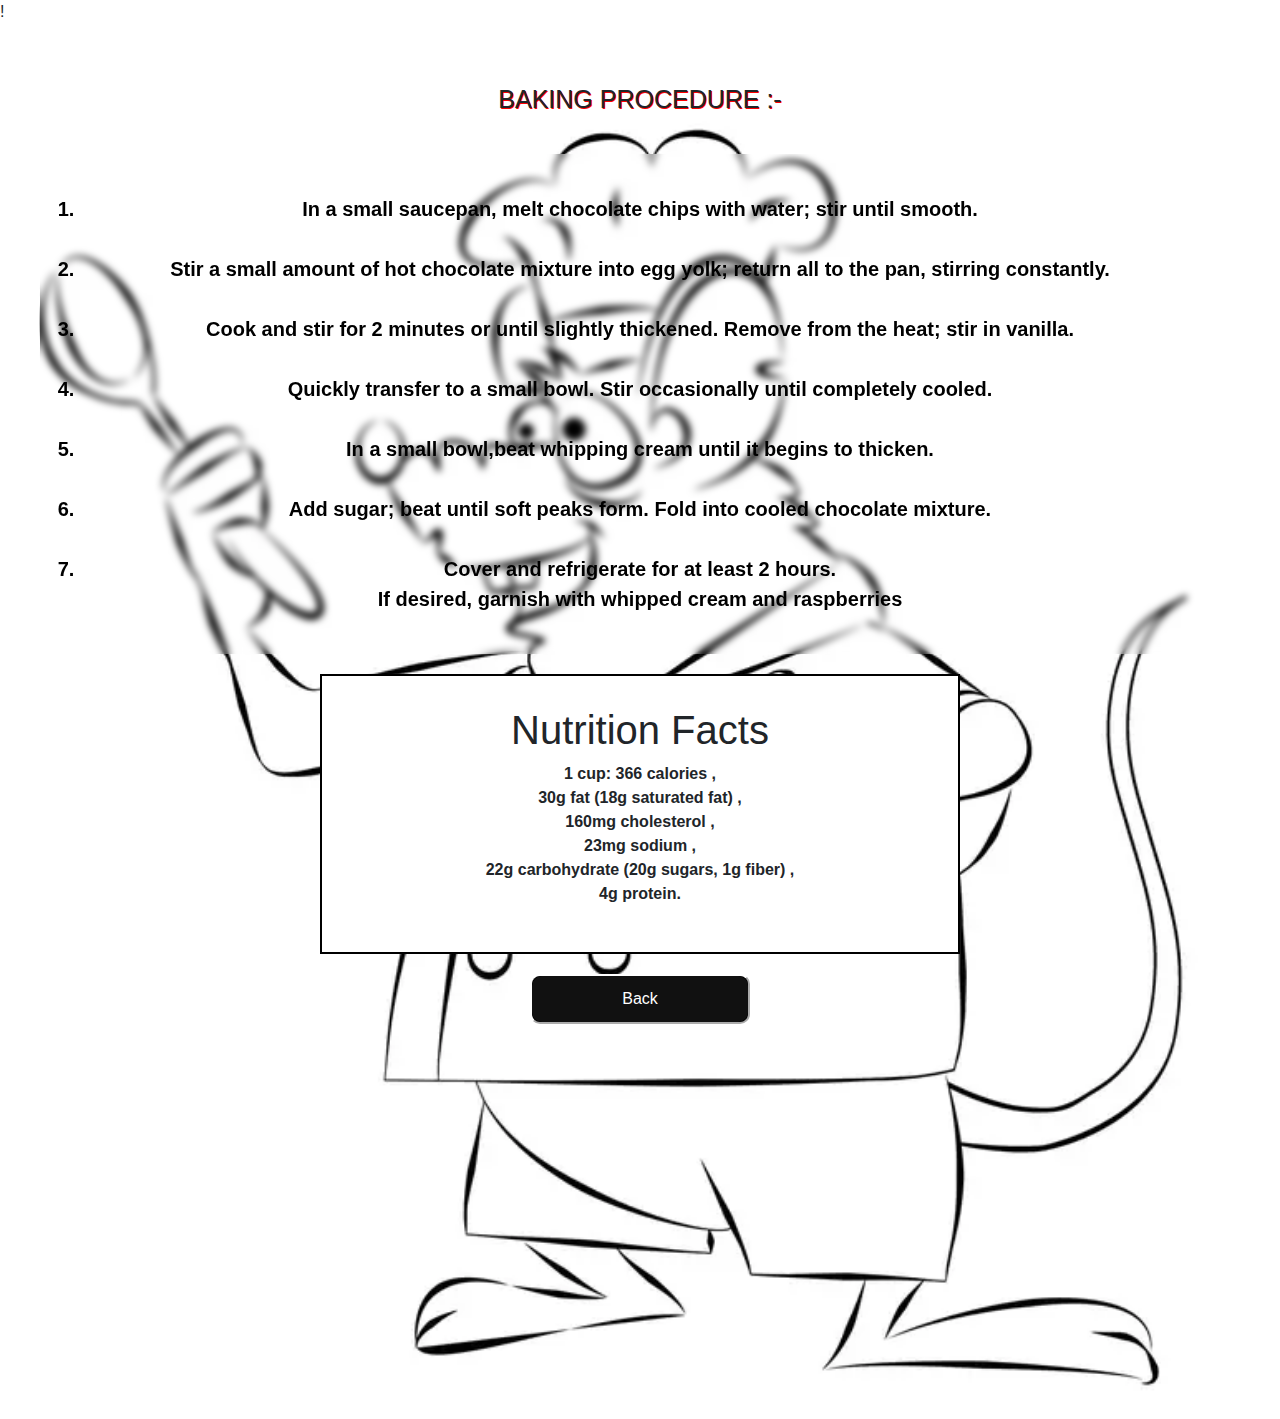
==== procedure.html @ 6fb535ea "commit" ====
!<!DOCTYPE html>
<html lang="en">
<head>
    <meta charset="UTF-8">
    <meta name="viewport" content="width=device-width, initial-scale=1.0">
    <title>Procedure Page</title>
    <link rel="stylesheet" href="https://stackpath.bootstrapcdn.com/bootstrap/4.5.2/css/bootstrap.min.css" integrity="sha384-JcKb8q3iqJ61gNV9KGb8thSsNjpSL0n8PARn9HuZOnIxN0hoP+VmmDGMN5t9UJ0Z" crossorigin="anonymous"/>
    <script src="https://code.jquery.com/jquery-3.5.1.slim.min.js" integrity="sha384-DfXdz2htPH0lsSSs5nCTpuj/zy4C+OGpamoFVy38MVBnE+IbbVYUew+OrCXaRkfj" crossorigin="anonymous"></script>
    <script src="https://cdn.jsdelivr.net/npm/popper.js@1.16.1/dist/umd/popper.min.js" integrity="sha384-9/reFTGAW83EW2RDu2S0VKaIzap3H66lZH81PoYlFhbGU+6BZp6G7niu735Sk7lN" crossorigin="anonymous"></script>
    <script src="https://stackpath.bootstrapcdn.com/bootstrap/4.5.2/js/bootstrap.min.js" integrity="sha384-B4gt1jrGC7Jh4AgTPSdUtOBvfO8shuf57BaghqFfPlYxofvL8/KUEfYiJOMMV+rV" crossorigin="anonymous"></script>

    
    <link rel="stylesheet" href="index.css"/>
</head>
<body>
    <div class="bg-image" id="sectionprocedure">
        <h1 class="head">BAKING PROCEDURE :-</h1>
        <ol class="lists">
           <li>In a small saucepan, melt chocolate chips with water; stir until smooth.</li>
           <br>
           <li>Stir a small amount of hot chocolate mixture into egg yolk; return all to the pan, stirring constantly.</li>
           <br>
           <li>Cook and stir for 2 minutes or until slightly thickened. Remove from the heat; stir in vanilla.</li>
           <br>
           <li> Quickly transfer to a small bowl. Stir occasionally until completely cooled.</li>
           <br>
           <li>In a small bowl,beat whipping cream until it begins to thicken.</li>
           <br>
           <li>Add sugar; beat until soft peaks form. Fold into cooled chocolate mixture. </li>
           <br>
           <li>Cover and refrigerate for at least 2 hours. <br>If desired, garnish with whipped cream and raspberries</li>
       </ol>
       <div class="mx-auto d-block fact">
           <h1>Nutrition Facts </h1>
           <p > 1 cup: 366 calories ,<br> 30g fat (18g saturated fat) , <br>
                160mg cholesterol , <br>23mg sodium ,<br> 22g carbohydrate (20g sugars, 1g fiber) ,<br>
                 4g protein.</p>
       </div>
      

       <button style="margin-bottom: 25px;"class="mx-auto d-block glow-on-hover" onclick="location.href='index.html'">Back</button>
    </div>
    </body>
    </html>
---- index.css ----
.container{
    background-color:#000000 ;
    background-size: cover;
    align-self: center;
    opacity: 1;
    background-position: absolute;
    padding: 40px;
    color: #ffffff;
}
header{
    text-align: center;
    color: #000000;
    backdrop-filter: blur(30px);
    background:#e3e2db;
    background-size: cover;
    border-radius: 30px;
    box-shadow: 2px 5px 5px rgb(240, 238, 209);
    border: 2px solid rgb(19, 173, 211);
    padding: 10px;
}
header h1{
    font-family:cursive;
    color: rgb(143, 5, 5);
    margin-top: 60px;
    font-size:30px;
    font-family: Georgia, 'Times New Roman', Times, serif;
    text-shadow: 3px 3px 5px #000000;
    margin-bottom: 30px;
    
}
header p{
    font-family:Monospace;
    font-size: 17px;
    font-weight: 600;
    
}
header img{
    height: 45vh;
    width: 35vw;
    margin:10px;
}
.heading{
    font-family:"Roboto";
    margin: 10px;
    color: #e3e2db;;
    font-weight: bold;
}

.ingredients{
    border: 2px solid rgb(255, 255, 255);
    margin-top: 60px;
   
    padding: 30px;
    color: #e3e2db;
    margin-bottom: 20px;
}

ul li{
   font-weight: 600;
   list-style-type: square;
}

.glow-on-hover {
    width: 220px;
    height: 50px;
    border-color:white;
    outline: none;
    color: #fff;
    background: #000000;
    cursor: pointer;
    position: relative;
    z-index: 0;
    border-radius: 10px;
}

.glow-on-hover:before {
    content: '';
    background: linear-gradient(45deg, #e889e5, #ed49e2, #c057f1, #7115e1, #6525d3, #002bff, #7a00ff, #ff00c8, #ff0000);
    position: absolute;
    top: -2px;
    left:-2px;
    background-size: 400%;
    z-index: -1;
    filter: blur(5px);
    width: calc(100% + 4px);
    height: calc(100% + 4px);
    animation: glowing 20s linear infinite;
    opacity: 0;
    transition: opacity .3s ease-in-out;
    border-radius: 10px;
}

.glow-on-hover:active {
    color: #000;
}

.glow-on-hover:active:after {
    background: transparent;
}

.glow-on-hover:hover:before {
    opacity: 1;
}

.glow-on-hover:after {
    z-index: -1;
    content: '';
    position: absolute;
    width: 100%;
    height: 100%;
    background: #111;
    left: 0;
    top: 0;
    border-radius: 10px;
}

@keyframes glowing {
    0% { background-position: 0 0; }
    50% { background-position: 400% 0; }
    100% { background-position: 0 0; }
}

#sectionprocedure{
    background-image: url("mouse-chef.png");
    height: 155vh;
    padding:20px;
    background-size: cover;
    text-align:center;


}

.head{
    font-size: 25px;
    font-family:'Lucida Sans', 'Lucida Sans Regular', 'Lucida Grande', 'Lucida Sans Unicode', Geneva, Verdana, sans-serif;
    text-shadow: 1px 1px#ff0000;
    margin-top:40px;
    margin-bottom: 40px;
}
.lists{
    backdrop-filter: blur(3.5px);
    padding: 40px;
    color: rgb(0, 0, 0);
    font-weight: 700;
    font-size: 20px;
    margin: 20px;
    list-style-position: outside;
}
.fact{
    border:2px double rgb(0, 0, 0);
    padding:30px;
    margin-bottom: 20px;
    width: 50vw;
    background-color: #ffffff;
    font-weight: 600;
   
}
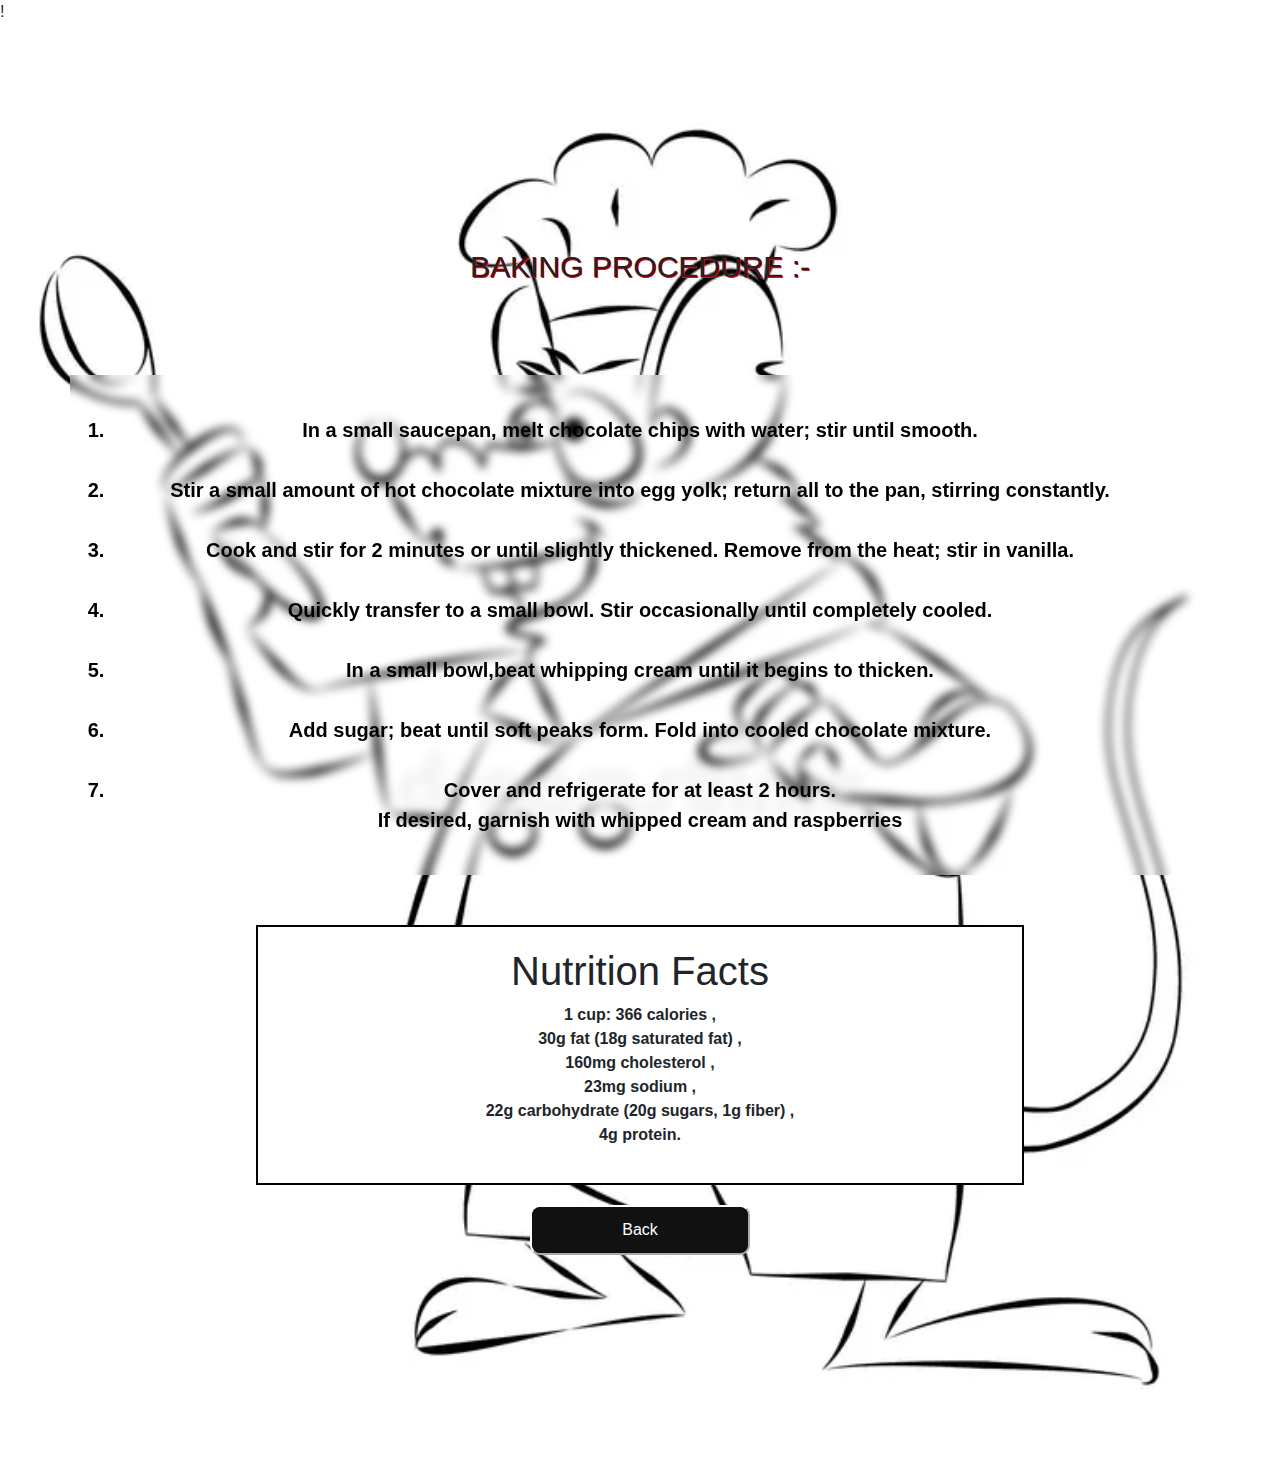
==== commit 3b7ca2af: "final" ====
--- a/procedure.html
+++ b/procedure.html
@@ -14,7 +14,10 @@
 </head>
 <body>
     <div class="bg-image" id="sectionprocedure">
+        
+         
         <h1 class="head">BAKING PROCEDURE :-</h1>
+        
         <ol class="lists">
            <li>In a small saucepan, melt chocolate chips with water; stir until smooth.</li>
            <br>
@@ -36,9 +39,10 @@
                 160mg cholesterol , <br>23mg sodium ,<br> 22g carbohydrate (20g sugars, 1g fiber) ,<br>
                  4g protein.</p>
        </div>
-      
+       <button style="margin-bottom: 25px;"class="mx-auto d-block glow-on-hover" onclick="location.href='index.html'">Back</button>
+      </div>
 
-       <button style="margin-bottom: 25px;"class="mx-auto d-block glow-on-hover" onclick="location.href='index.html'">Back</button>
+       
     </div>
     </body>
     </html>--- a/index.css
+++ b/index.css
@@ -1,27 +1,26 @@
 .container{
-    background-color:#000000 ;
+    background-image: url("bg-img.png") ;
     background-size: cover;
-    align-self: center;
+    text-align: center;
     opacity: 1;
     background-position: absolute;
-    padding: 40px;
-    color: #ffffff;
+    color: #000000;
+    padding: 20px;
 }
 header{
+    margin: 1;
     text-align: center;
     color: #000000;
     backdrop-filter: blur(30px);
-    background:#e3e2db;
+    background:#f0eded;
     background-size: cover;
-    border-radius: 30px;
-    box-shadow: 2px 5px 5px rgb(240, 238, 209);
-    border: 2px solid rgb(19, 173, 211);
-    padding: 10px;
+    border-radius: 10px;
+    box-shadow: 2px 5px 5px rgb(247, 245, 227);
 }
 header h1{
     font-family:cursive;
     color: rgb(143, 5, 5);
-    margin-top: 60px;
+    margin-top: 30px;
     font-size:30px;
     font-family: Georgia, 'Times New Roman', Times, serif;
     text-shadow: 3px 3px 5px #000000;
@@ -35,29 +34,34 @@
     
 }
 header img{
-    height: 45vh;
+    height: 35vh;
     width: 35vw;
     margin:10px;
 }
 .heading{
     font-family:"Roboto";
     margin: 10px;
-    color: #e3e2db;;
+    color: #000000;;
     font-weight: bold;
 }
 
 .ingredients{
     border: 2px solid rgb(255, 255, 255);
-    margin-top: 60px;
-   
-    padding: 30px;
-    color: #e3e2db;
-    margin-bottom: 20px;
+    justify-content: center;
+    width: 70vw;
+    margin-top: 40px;
+    backdrop-filter: blur(12px);
+    padding: 10px;
+    border: 2px solid #f9ebeb;
+    color: #000000;
+    
 }
 
 ul li{
-   font-weight: 600;
+    font-size: 20px;
+   font-weight: 700;
    list-style-type: square;
+   color: #000000;
 }
 
 .glow-on-hover {
@@ -89,7 +93,20 @@
     transition: opacity .3s ease-in-out;
     border-radius: 10px;
 }
+table{
+    backdrop-filter: blur(5px);
+    color:#000000;
+    margin-top: 30px;
+    margin-left: auto;
+    margin-right: auto;
 
+}
+th{
+    font-weight: 900;
+}
+td{
+    font-weight: 600;
+}
 .glow-on-hover:active {
     color: #000;
 }
@@ -122,35 +139,36 @@
 
 #sectionprocedure{
     background-image: url("mouse-chef.png");
-    height: 155vh;
+    height: 160vh;
     padding:20px;
     background-size: cover;
     text-align:center;
-
-
+    display: flex;
+    flex-direction: column;
+    justify-content: center
 }
 
 .head{
-    font-size: 25px;
+    font-size: 30px;
     font-family:'Lucida Sans', 'Lucida Sans Regular', 'Lucida Grande', 'Lucida Sans Unicode', Geneva, Verdana, sans-serif;
     text-shadow: 1px 1px#ff0000;
     margin-top:40px;
     margin-bottom: 40px;
 }
 .lists{
-    backdrop-filter: blur(3.5px);
+    backdrop-filter: blur(5px);
     padding: 40px;
     color: rgb(0, 0, 0);
     font-weight: 700;
     font-size: 20px;
-    margin: 20px;
+    margin: 50px;
     list-style-position: outside;
 }
 .fact{
     border:2px double rgb(0, 0, 0);
-    padding:30px;
+    padding:20px;
     margin-bottom: 20px;
-    width: 50vw;
+    width: 60vw;
     background-color: #ffffff;
     font-weight: 600;
    
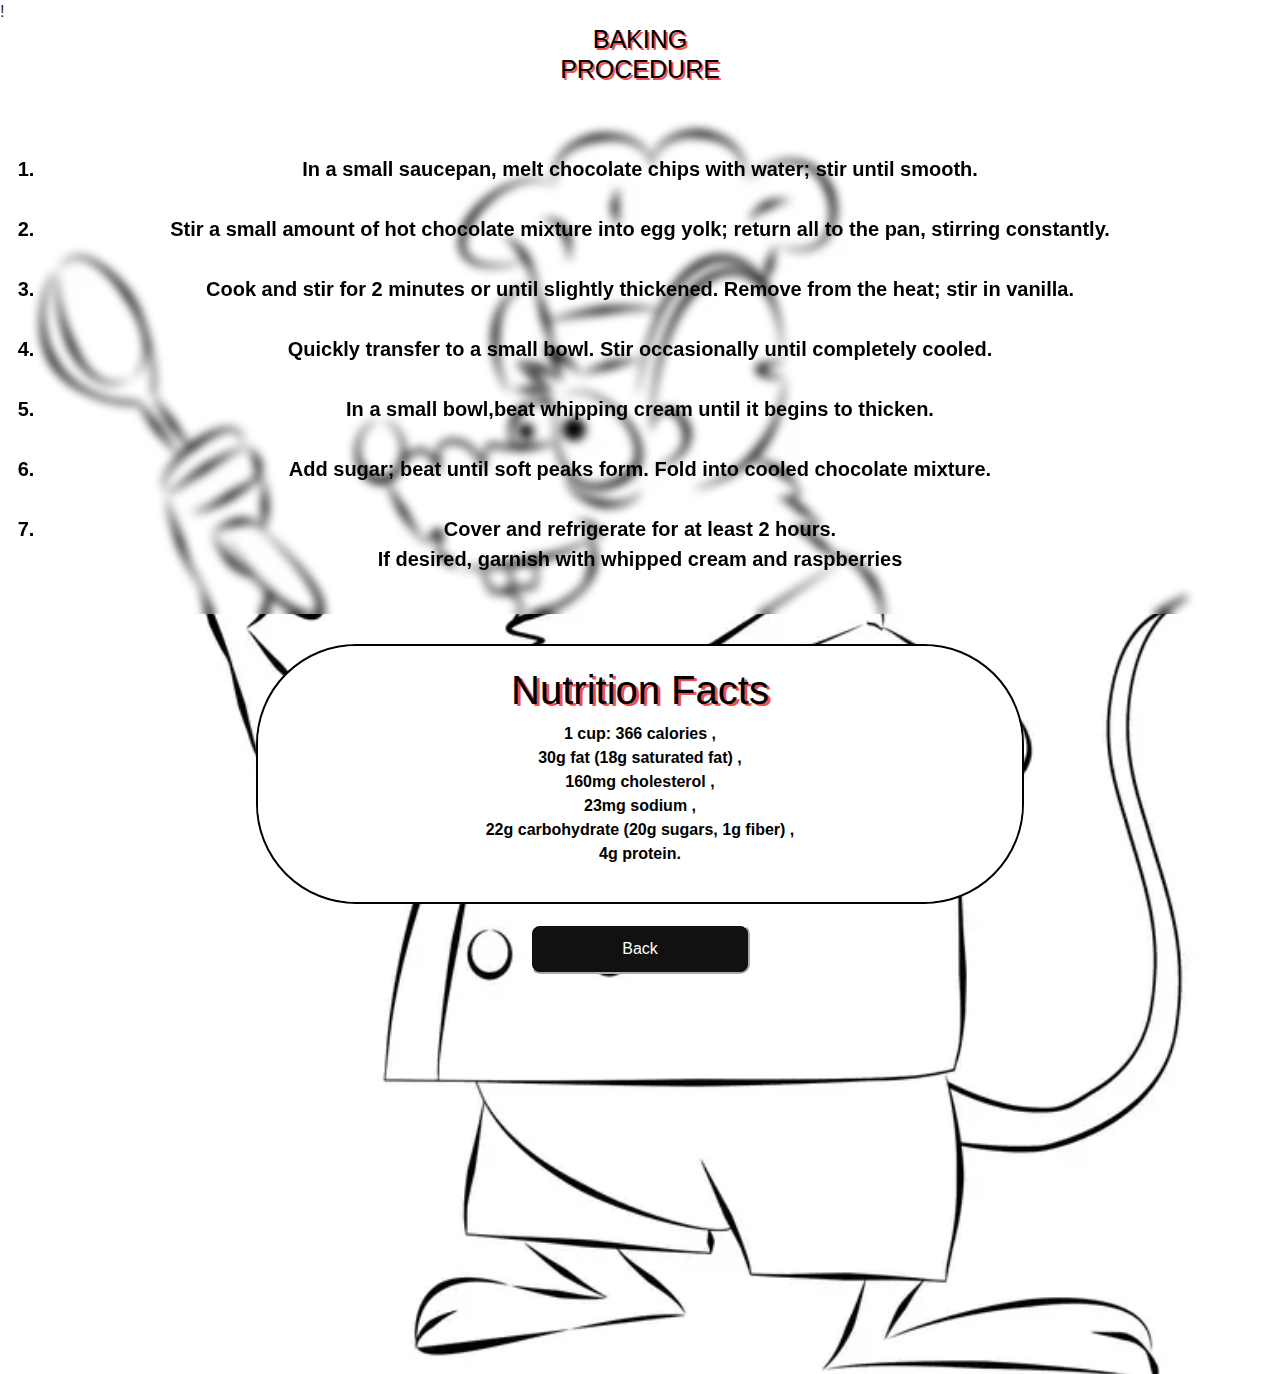
==== commit a614a83e: "finalised" ====
--- a/procedure.html
+++ b/procedure.html
@@ -13,10 +13,10 @@
     <link rel="stylesheet" href="index.css"/>
 </head>
 <body>
-    <div class="bg-image" id="sectionprocedure">
+    <div id="sectionprocedure">
         
          
-        <h1 class="head">BAKING PROCEDURE :-</h1>
+        <h1 class="head  glow-on-hovers">BAKING PROCEDURE</h1>
         
         <ol class="lists">
            <li>In a small saucepan, melt chocolate chips with water; stir until smooth.</li>
@@ -33,7 +33,7 @@
            <br>
            <li>Cover and refrigerate for at least 2 hours. <br>If desired, garnish with whipped cream and raspberries</li>
        </ol>
-       <div class="mx-auto d-block fact">
+       <div class="mx-auto d-block fact glow-on-hovering">
            <h1>Nutrition Facts </h1>
            <p > 1 cup: 366 calories ,<br> 30g fat (18g saturated fat) , <br>
                 160mg cholesterol , <br>23mg sodium ,<br> 22g carbohydrate (20g sugars, 1g fiber) ,<br>
--- a/index.css
+++ b/index.css
@@ -1,5 +1,5 @@
 .container{
-    background-image: url("bg-img.png") ;
+    background-image: url("home-bg.png") ;
     background-size: cover;
     text-align: center;
     opacity: 1;
@@ -8,28 +8,32 @@
     padding: 20px;
 }
 header{
-    margin: 1;
+    margin: 2px;
     text-align: center;
-    color: #000000;
+    color: #ffffff;
     backdrop-filter: blur(30px);
-    background:#f0eded;
+    background:#000911;
     background-size: cover;
     border-radius: 10px;
     box-shadow: 2px 5px 5px rgb(247, 245, 227);
 }
 header h1{
     font-family:cursive;
-    color: rgb(143, 5, 5);
-    margin-top: 30px;
-    font-size:30px;
+    color: rgb(255, 255, 255);
+    margin-top: auto;
+    margin-bottom: auto;
+    font-size:35px;
+    font-weight: 800;
     font-family: Georgia, 'Times New Roman', Times, serif;
-    text-shadow: 3px 3px 5px #000000;
-    margin-bottom: 30px;
+    text-shadow: 3px 3px 4px #ea1818;
+   
     
 }
 header p{
     font-family:Monospace;
     font-size: 17px;
+    margin-top: auto;
+    margin-bottom: auto;
     font-weight: 600;
     
 }
@@ -52,7 +56,7 @@
     margin-top: 40px;
     backdrop-filter: blur(12px);
     padding: 10px;
-    border: 2px solid #f9ebeb;
+    border: 2px solid #000000;
     color: #000000;
     
 }
@@ -64,6 +68,20 @@
    color: #000000;
 }
 
+table{
+    backdrop-filter: blur(15px);
+    color:#000000;
+    margin-top: 30px;
+    margin-left: auto;
+    margin-right: auto;
+
+}
+th{
+    font-weight: 900;
+}
+td{
+    font-weight: 600;
+}
 .glow-on-hover {
     width: 220px;
     height: 50px;
@@ -75,11 +93,12 @@
     position: relative;
     z-index: 0;
     border-radius: 10px;
+    margin-bottom: 20px;
 }
 
 .glow-on-hover:before {
     content: '';
-    background: linear-gradient(45deg, #e889e5, #ed49e2, #c057f1, #7115e1, #6525d3, #002bff, #7a00ff, #ff00c8, #ff0000);
+    background: linear-gradient(45deg,#ff0000, #ff7300, #fffb00, #48ff00, #00ffd5, #002bff, #7a00ff, #ff00c8, #ff0000);
     position: absolute;
     top: -2px;
     left:-2px;
@@ -92,20 +111,7 @@
     opacity: 0;
     transition: opacity .3s ease-in-out;
     border-radius: 10px;
-}
-table{
-    backdrop-filter: blur(5px);
-    color:#000000;
-    margin-top: 30px;
-    margin-left: auto;
-    margin-right: auto;
-
-}
-th{
-    font-weight: 900;
-}
-td{
-    font-weight: 600;
+    margin-bottom: 20px;
 }
 .glow-on-hover:active {
     color: #000;
@@ -129,6 +135,7 @@
     left: 0;
     top: 0;
     border-radius: 10px;
+    margin-bottom: 20px;
 }
 
 @keyframes glowing {
@@ -139,21 +146,21 @@
 
 #sectionprocedure{
     background-image: url("mouse-chef.png");
-    height: 160vh;
-    padding:20px;
+    height: 150vh;
+    margin-left: auto;
+    margin-right: auto;
     background-size: cover;
     text-align:center;
-    display: flex;
-    flex-direction: column;
-    justify-content: center
 }
 
 .head{
-    font-size: 30px;
+    font-size: 25px;
     font-family:'Lucida Sans', 'Lucida Sans Regular', 'Lucida Grande', 'Lucida Sans Unicode', Geneva, Verdana, sans-serif;
-    text-shadow: 1px 1px#ff0000;
-    margin-top:40px;
-    margin-bottom: 40px;
+    color: #000000;
+    text-shadow: 2px 2px#f44f4f;
+    margin-left: auto;
+    margin-right: auto;
+    
 }
 .lists{
     backdrop-filter: blur(5px);
@@ -161,15 +168,122 @@
     color: rgb(0, 0, 0);
     font-weight: 700;
     font-size: 20px;
-    margin: 50px;
+    margin-top: 20px;
+    margin-bottom: 30px;
     list-style-position: outside;
 }
 .fact{
-    border:2px double rgb(0, 0, 0);
+    border:2px solid rgb(0, 0, 0);
     padding:20px;
     margin-bottom: 20px;
     width: 60vw;
     background-color: #ffffff;
     font-weight: 600;
    
-}+}
+.fact h1{
+    text-shadow: 3px 2px#f44f4f;
+}
+
+.glow-on-hovers {
+    width: 220px;
+    height: 70px;
+    border-color:rgb(0, 0, 0);
+    outline: none;
+    color: #000000;
+    border-radius: 100px;
+    background: #ffffff;
+    cursor: pointer;
+    position: relative;
+    border-radius: 10px;
+    z-index: 0;
+}
+
+.glow-on-hovers:before {
+    content: '';
+    background: linear-gradient(45deg,#ff0000, #ff7300, #fffb00, #48ff00, #00ffd5, #002bff, #7a00ff, #ff00c8, #ff0000);
+    position: absolute;
+    top: -2px;
+    left:-2px;
+    background-size: 400%;
+    z-index: -1;
+    filter: blur(5px);
+    width: calc(100% + 4px);
+    height: calc(100% + 4px);
+    animation: glowing 20s linear infinite;
+    opacity: 0;
+    transition: opacity .3s ease-in-out;
+    border-radius: 10px;
+}
+.glow-on-hovers:hover:before {
+    opacity: 1;
+}
+
+.glow-on-hovers:after {
+    z-index: -1;
+    content: '';
+    position: absolute;
+    width: 100%;
+    height: 100%;
+    background: #ffffff;
+    left: 0;
+    top: 0;
+    border-radius: 10px;
+}
+
+@keyframes glowing {
+    0% { background-position: 0 0; }
+    50% { background-position: 400% 0; }
+    100% { background-position: 0 0; }
+}
+
+
+.glow-on-hovering {
+    
+    border-color:rgb(0, 0, 0);
+    outline: none;
+    color: #000000;
+    background: #ffffff;
+    cursor: pointer;
+    position: relative;
+    z-index: 0;
+    border-radius: 100px;
+}
+
+.glow-on-hovering:before {
+    content: '';
+    background: linear-gradient(45deg,#ff0000, #ff7300, #fffb00, #48ff00, #00ffd5, #002bff, #7a00ff, #ff00c8, #ff0000);
+    position: absolute;
+    top: -2px;
+    left:-2px;
+    background-size: 400%;
+    z-index: -1;
+    filter: blur(5px);
+    width: calc(100% + 4px);
+    height: calc(100% + 4px);
+    animation: glowing 20s linear infinite;
+    opacity: 0;
+    transition: opacity .3s ease-in-out;
+    border-radius: 100px;
+}
+.glow-on-hovering:hover:before {
+    opacity: 1;
+}
+
+.glow-on-hovering:after {
+    z-index: -1;
+    content: '';
+    position: absolute;
+    width: 100%;
+    height: 100%;
+    background: #ffffff;
+    left: 0;
+    top: 0;
+    border-radius: 100px;
+}
+
+@keyframes glowing {
+    0% { background-position: 0 0; }
+    50% { background-position: 400% 0; }
+    100% { background-position: 0 0; }
+}
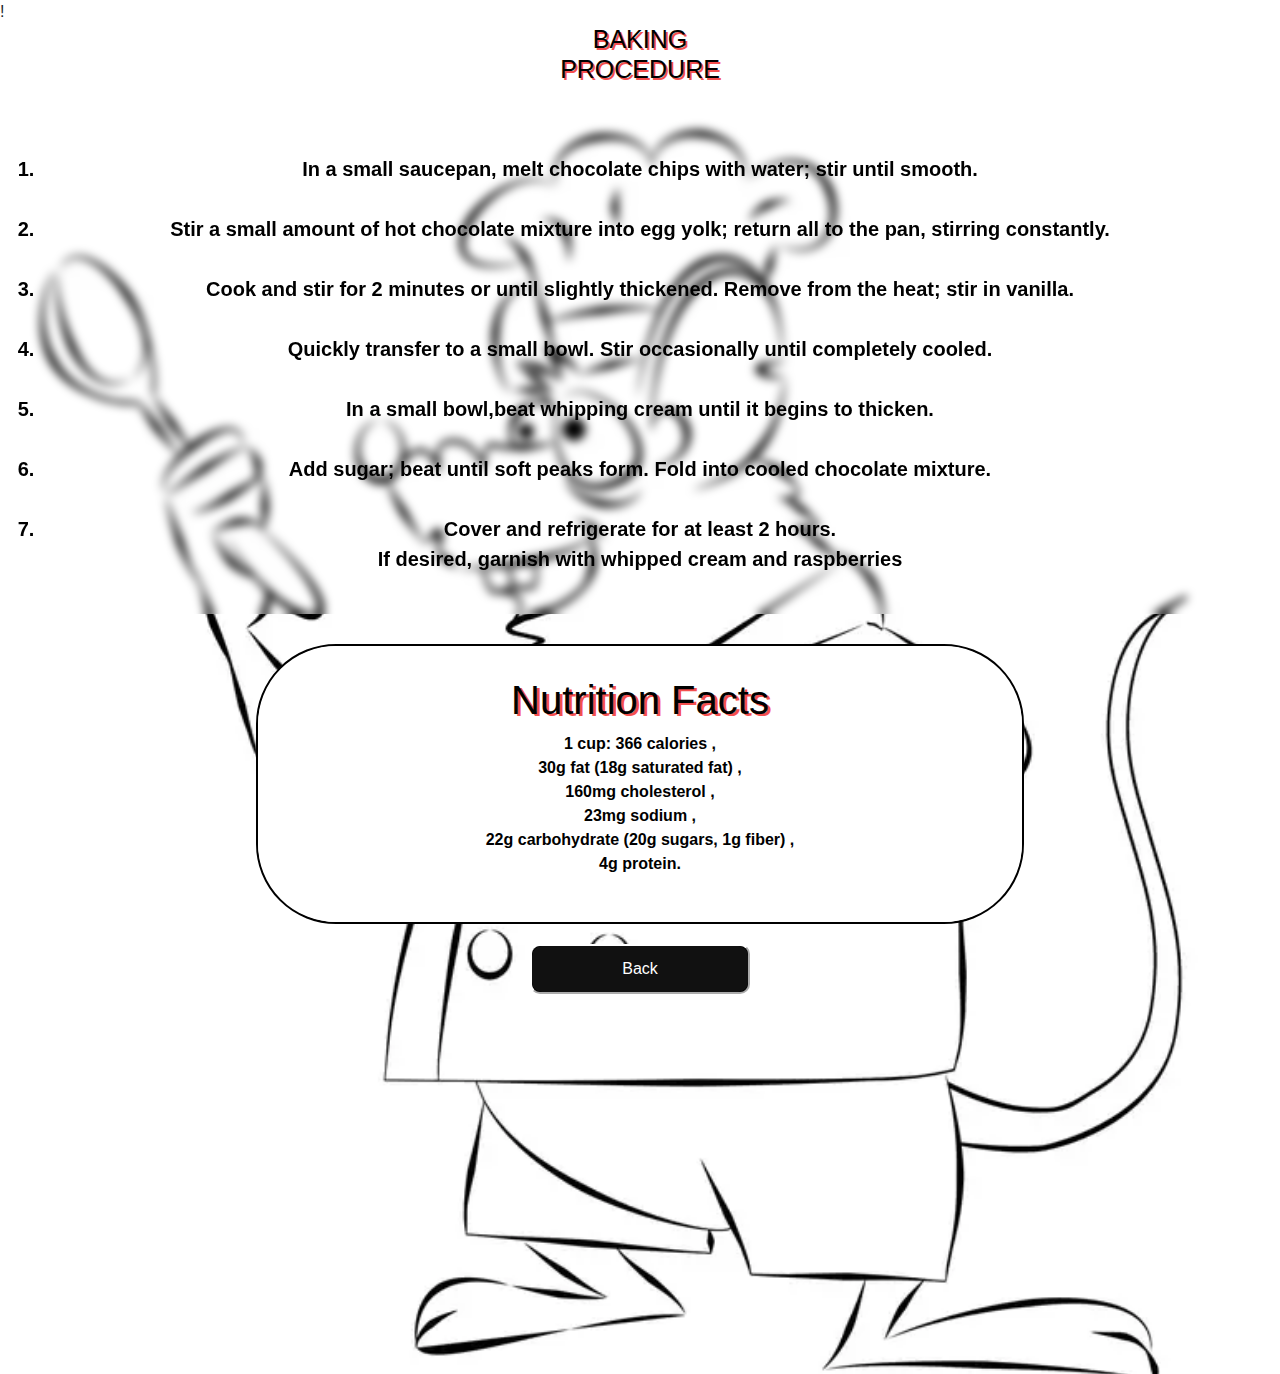
==== commit de48575d: "complete" ====
--- a/procedure.html
+++ b/procedure.html
@@ -33,7 +33,7 @@
            <br>
            <li>Cover and refrigerate for at least 2 hours. <br>If desired, garnish with whipped cream and raspberries</li>
        </ol>
-       <div class="mx-auto d-block fact glow-on-hovering">
+       <div class="fact glow-on-hovering">
            <h1>Nutrition Facts </h1>
            <p > 1 cup: 366 calories ,<br> 30g fat (18g saturated fat) , <br>
                 160mg cholesterol , <br>23mg sodium ,<br> 22g carbohydrate (20g sugars, 1g fiber) ,<br>
--- a/index.css
+++ b/index.css
@@ -56,6 +56,8 @@
     margin-top: 40px;
     backdrop-filter: blur(12px);
     padding: 10px;
+    margin-left: auto;
+    margin-right: auto;
     border: 2px solid #000000;
     color: #000000;
     
@@ -135,7 +137,7 @@
     left: 0;
     top: 0;
     border-radius: 10px;
-    margin-bottom: 20px;
+    
 }
 
 @keyframes glowing {
@@ -174,9 +176,11 @@
 }
 .fact{
     border:2px solid rgb(0, 0, 0);
-    padding:20px;
+    padding:30px;
     margin-bottom: 20px;
     width: 60vw;
+    margin-left: auto;
+    margin-right: auto;
     background-color: #ffffff;
     font-weight: 600;
    
@@ -247,7 +251,7 @@
     cursor: pointer;
     position: relative;
     z-index: 0;
-    border-radius: 100px;
+    border-radius: 80px;
 }
 
 .glow-on-hovering:before {
@@ -264,7 +268,7 @@
     animation: glowing 20s linear infinite;
     opacity: 0;
     transition: opacity .3s ease-in-out;
-    border-radius: 100px;
+    border-radius: 80px;
 }
 .glow-on-hovering:hover:before {
     opacity: 1;
@@ -279,7 +283,7 @@
     background: #ffffff;
     left: 0;
     top: 0;
-    border-radius: 100px;
+    border-radius: 80px;
 }
 
 @keyframes glowing {
